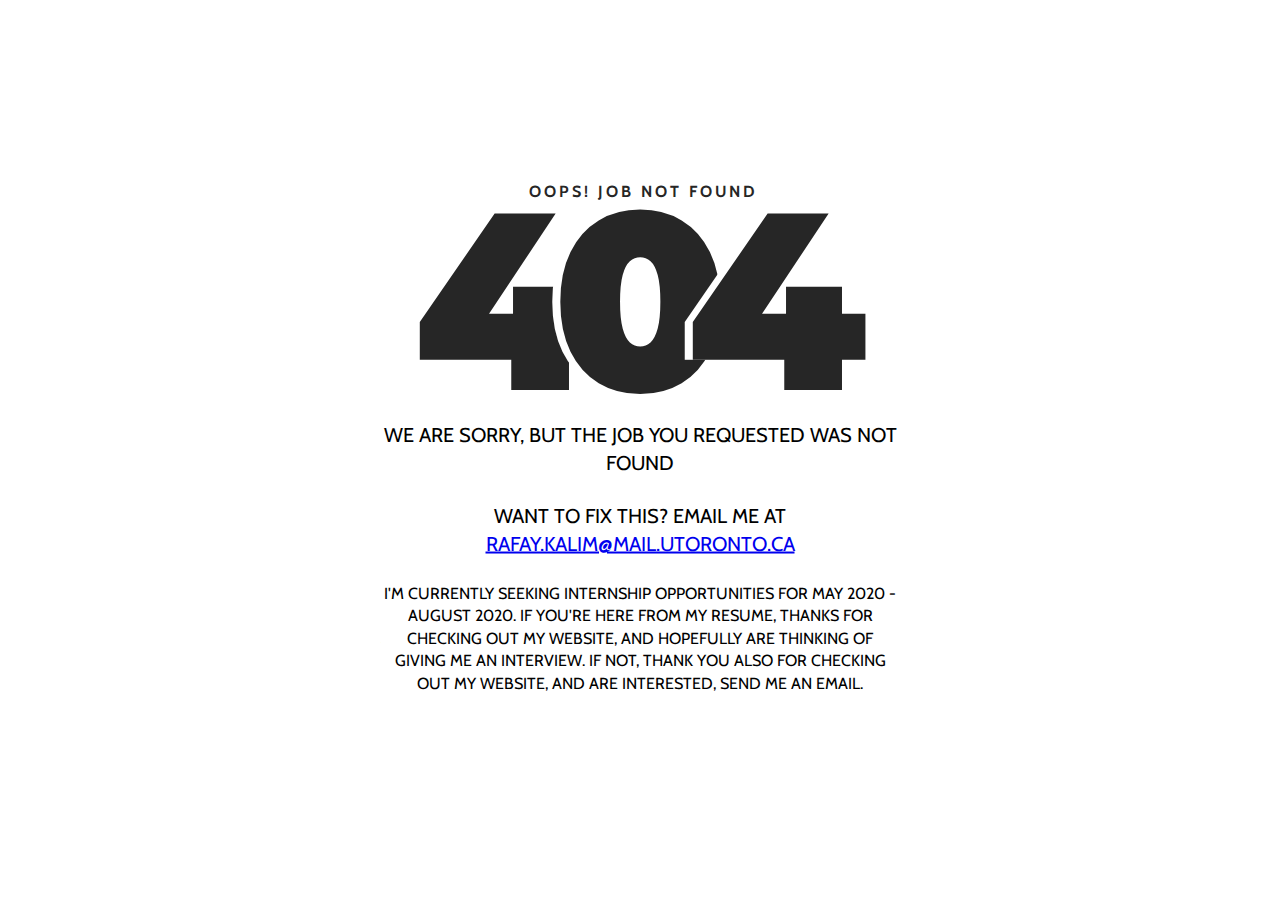
==== error/index.html @ c49d992e "Add old website code" ====
<!DOCTYPE html>
<html lang="en">

<head>
	<meta charset="utf-8">
	<meta http-equiv="X-UA-Compatible" content="IE=edge">
	<meta name="viewport" content="width=device-width, initial-scale=1">
	<!-- The above 3 meta tags *must* come first in the head; any other head content must come *after* these tags -->

	<title>:(</title>

	<!-- Google font -->
	<link href="https://fonts.googleapis.com/css?family=Cabin:400,700" rel="stylesheet">
	<link href="https://fonts.googleapis.com/css?family=Montserrat:900" rel="stylesheet">

	<!-- Custom stlylesheet -->
	<link type="text/css" rel="stylesheet" href="css/style.css" />

	<!-- HTML5 shim and Respond.js for IE8 support of HTML5 elements and media queries -->
	<!-- WARNING: Respond.js doesn't work if you view the page via file:// -->
	<!--[if lt IE 9]>
		  <script src="https://oss.maxcdn.com/html5shiv/3.7.3/html5shiv.min.js"></script>
		  <script src="https://oss.maxcdn.com/respond/1.4.2/respond.min.js"></script>
		<![endif]-->

</head>

<body>

	<div id="notfound">
		<div class="notfound">
			<div class="notfound-404">
				<h3>Oops! Job not found</h3>
				<h1><span>4</span><span>0</span><span>4</span></h1>
			</div>
			<h2>we are sorry, but the job you requested was not found</h2>
			<h2>Want to fix this? Email me at <a href="mailto:rafay.kalim@mail.utoronto.ca">rafay.kalim@mail.utoronto.ca</a></h2>
			<p>I'm currently seeking internship opportunities for May 2020 - August 2020. If you're here from my resume, thanks for checking out my website, and hopefully are thinking of giving me an interview. If not, thank you also for checking out my website, and are interested, send me an email.</p>
		</div>
	</div>

</body><!-- This templates was made by Colorlib (https://colorlib.com) -->

</html>
---- error/css/style.css ----
* {
  -webkit-box-sizing: border-box;
          box-sizing: border-box;
}

body {
  padding: 0;
  margin: 0;
}

#notfound {
  position: relative;
  height: 100vh;
}

#notfound .notfound {
  position: absolute;
  left: 50%;
  top: 50%;
  -webkit-transform: translate(-50%, -50%);
      -ms-transform: translate(-50%, -50%);
          transform: translate(-50%, -50%);
}

.notfound {
  max-width: 520px;
  width: 100%;
  line-height: 1.4;
  text-align: center;
}

.notfound .notfound-404 {
  position: relative;
  height: 240px;
}

.notfound .notfound-404 h1 {
  font-family: 'Montserrat', sans-serif;
  position: absolute;
  left: 50%;
  top: 50%;
  -webkit-transform: translate(-50%, -50%);
      -ms-transform: translate(-50%, -50%);
          transform: translate(-50%, -50%);
  font-size: 252px;
  font-weight: 900;
  margin: 0px;
  color: #262626;
  text-transform: uppercase;
  letter-spacing: -40px;
  margin-left: -20px;
}

.notfound .notfound-404 h1>span {
  text-shadow: -8px 0px 0px #fff;
}

.notfound .notfound-404 h3 {
  font-family: 'Cabin', sans-serif;
  position: relative;
  font-size: 16px;
  font-weight: 700;
  text-transform: uppercase;
  color: #262626;
  margin: 0px;
  letter-spacing: 3px;
  padding-left: 6px;
}

.notfound h2 {
  font-family: 'Cabin', sans-serif;
  font-size: 20px;
  font-weight: 400;
  text-transform: uppercase;
  color: #000;
  margin-top: 0px;
  margin-bottom: 25px;
}

.notfound p {
  font-family: 'Cabin', sans-serif;
  font-size: 16px;
  font-weight: 400;
  text-transform: uppercase;
  color: #000;
  margin-top: 0px;
  margin-bottom: 25px;
}

@media only screen and (max-width: 767px) {
  .notfound .notfound-404 {
    height: 200px;
  }
  .notfound .notfound-404 h1 {
    font-size: 200px;
  }
}

@media only screen and (max-width: 480px) {
  .notfound .notfound-404 {
    height: 162px;
  }
  .notfound .notfound-404 h1 {
    font-size: 162px;
    height: 150px;
    line-height: 162px;
  }
  .notfound h2 {
    font-size: 16px;
  }
}
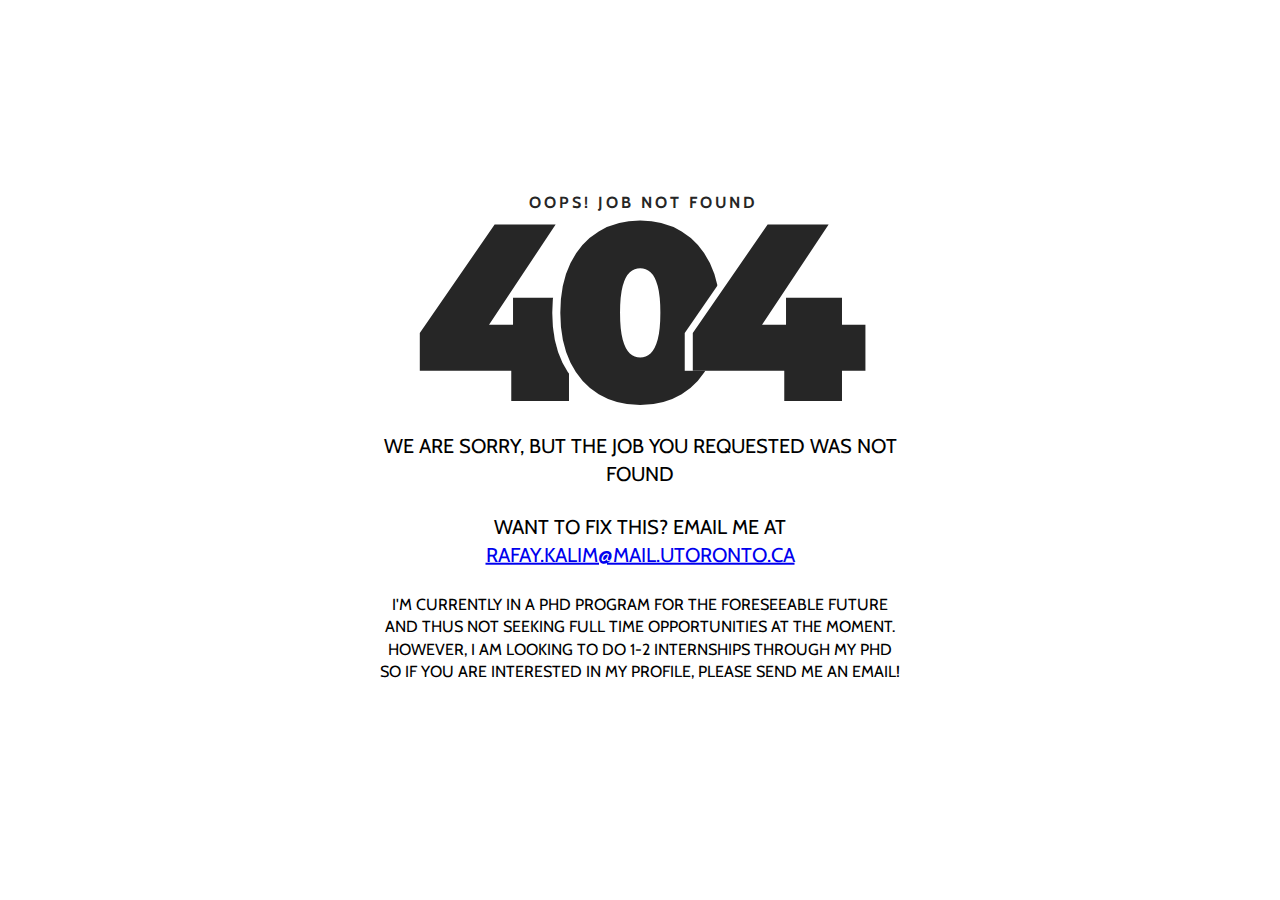
==== commit e59c1230: "add travel and updated info" ====
--- a/error/index.html
+++ b/error/index.html
@@ -35,7 +35,10 @@
 			</div>
 			<h2>we are sorry, but the job you requested was not found</h2>
 			<h2>Want to fix this? Email me at <a href="mailto:rafay.kalim@mail.utoronto.ca">rafay.kalim@mail.utoronto.ca</a></h2>
-			<p>I'm currently seeking internship opportunities for May 2020 - August 2020. If you're here from my resume, thanks for checking out my website, and hopefully are thinking of giving me an interview. If not, thank you also for checking out my website, and are interested, send me an email.</p>
+			<p>
+				I'm currently in a PhD program for the foreseeable future and thus not seeking full time opportunities at the moment.
+				However, I am looking to do 1-2 internships through my PhD so if you are interested in my profile, please send me an email!
+			</p>
 		</div>
 	</div>
 
